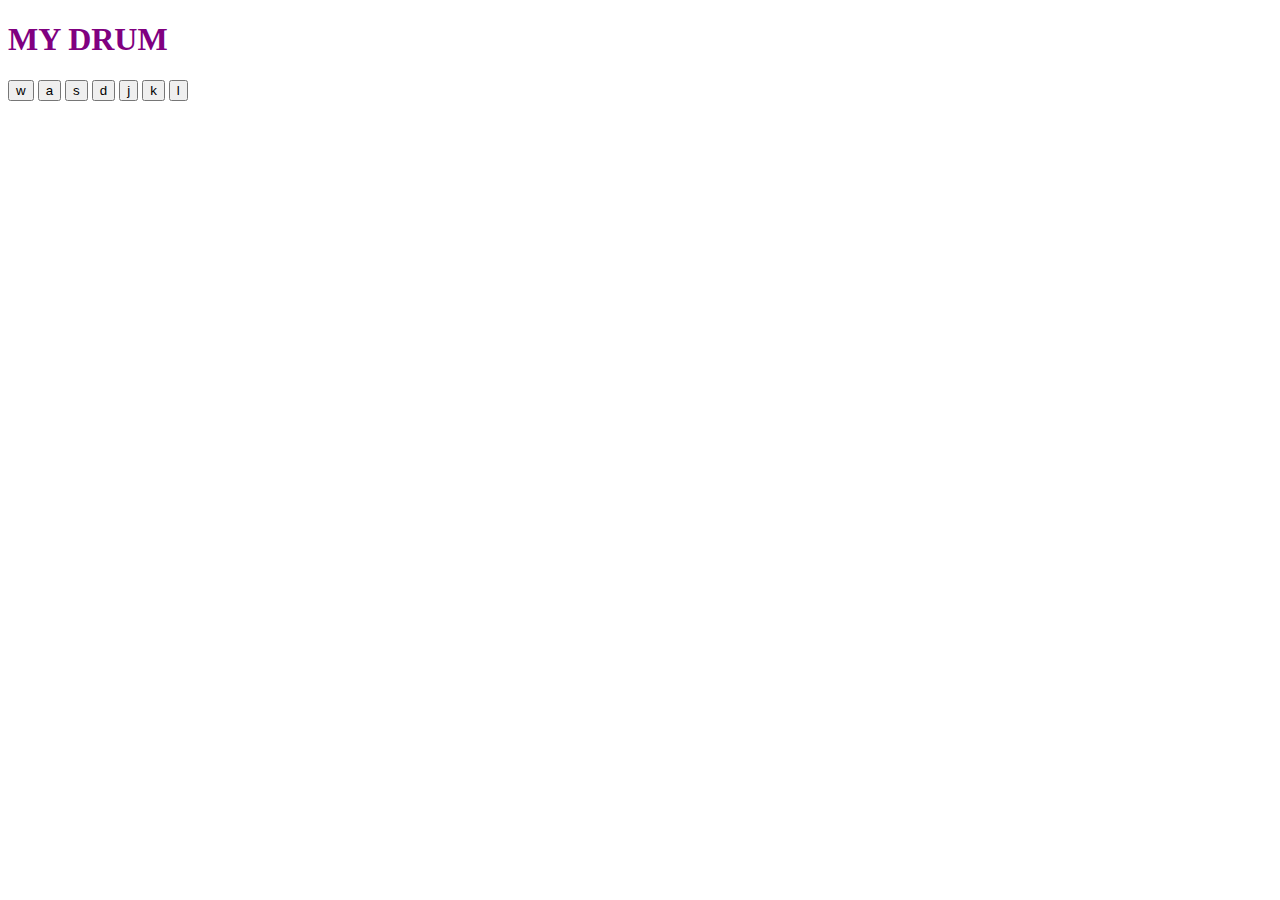
==== index.html @ 3b0ff88a "Update and rename drums.html to index.html" ====
<!DOCTYPE html>
<html lang="en">
    <head>
        <meta charset="UTF-8">
        <title>DRUMS IN WEB</title>
        <link rel="stylesheet" href="./kio.css">

    </head>
    <body>
    <h1 class="title" style="color:purple"> MY DRUM </h1>
    <div class="set">
    <button class="w drum">w</button>
    <button class="a drum">a</button>
    <button class="s drum">s</button>
    <button class="d drum">d</button>
    <button class="j drum">j</button>
    <button class="k drum">k</button>
    <button class="l drum">l</button>
    </div>
    <script src="./drumsj.js" charset="UTF-8"></script>
    </body>
</html>
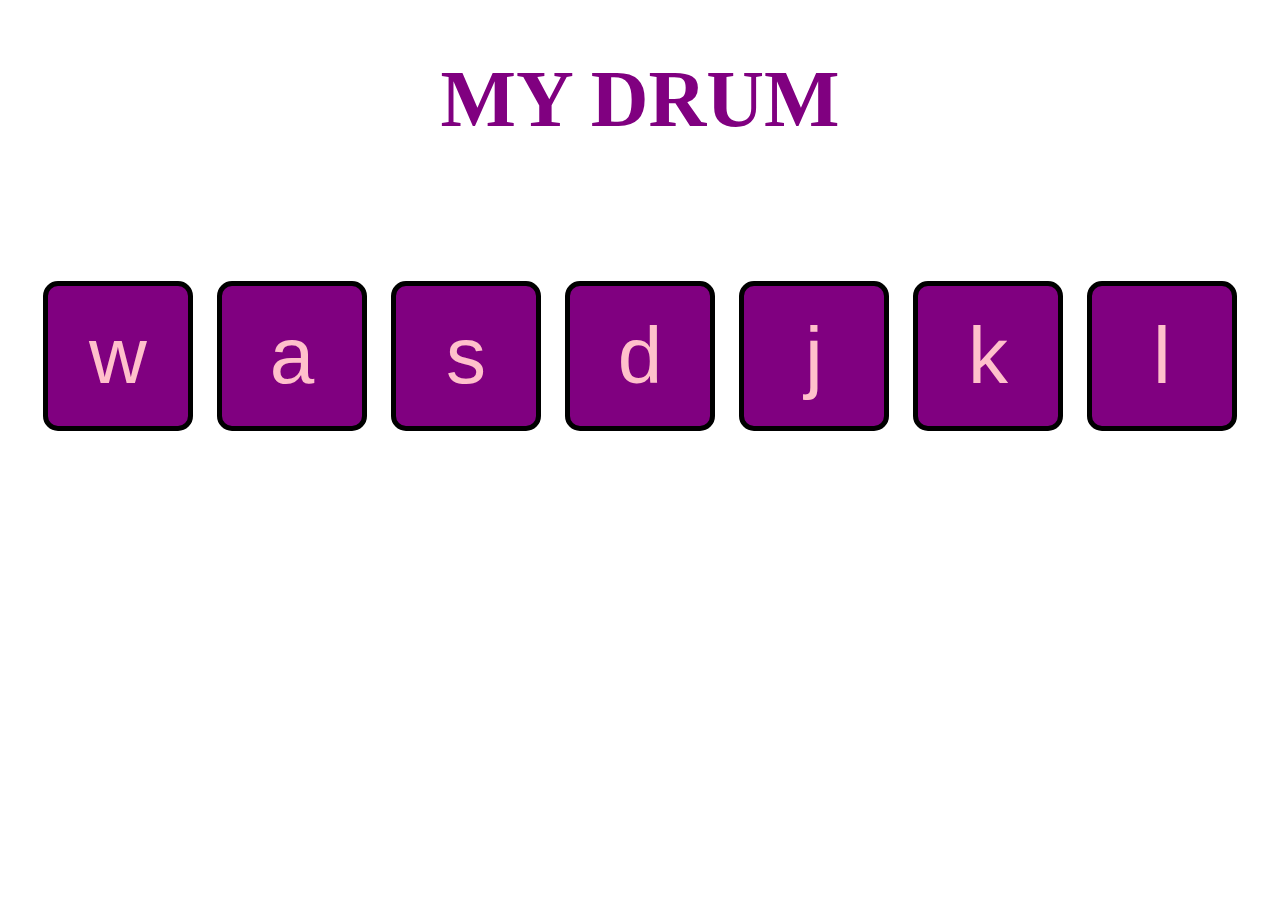
==== commit df4e35c3: "Update index.html" ====
--- a/index.html
+++ b/index.html
@@ -3,7 +3,7 @@
     <head>
         <meta charset="UTF-8">
         <title>DRUMS IN WEB</title>
-        <link rel="stylesheet" href="./kio.css">
+        <link rel="stylesheet" href="kio.css">
 
     </head>
     <body>
@@ -17,6 +17,6 @@
     <button class="k drum">k</button>
     <button class="l drum">l</button>
     </div>
-    <script src="./drumsj.js" charset="UTF-8"></script>
+    <script src="drumsj.js" charset="UTF-8"></script>
     </body>
 </html>
--- a/kio.css
+++ b/kio.css
@@ -0,0 +1,67 @@
+body{
+    text-align: center;
+    background: url("./images/grass.jpg");
+    background-position: center;
+    background-size: auto;
+}
+h1 {
+    font-size: 5rem;
+    font-family:'Times New Roman', Times, serif;
+    font-weight: bold;
+  }
+
+  .w {
+    background-image: url("images/tom1.png");
+  }
+  
+  .a {
+    background-image: url("images/tom2.png");
+  }
+  
+  .s {
+    background-image: url("images/tom3.png");
+  }
+  
+  .d {
+    background-image: url("images/tom4.png");
+  }
+  
+  .j {
+    background-image: url("images/snare.png");
+  }
+  
+  .k {
+    background-image: url("images/crash.png");
+  }
+  
+  .l {
+    background-image: url("images/kick.png");
+  }
+  
+  .set {
+    margin: 10% auto;
+  }
+  
+  .pressed {
+    box-shadow: 0 3px 4px 0 navy;
+    opacity: 0.5;
+  }
+  
+  
+  .drum {
+    outline: none;
+    border: 5px solid black;
+    font-size: 5rem;
+    font-family:'Times New Roman', Times, serif
+    line-height: 2;
+    font-weight: 20;
+    color: pink ;
+    border-radius: 15px;
+    display: inline-block;
+    width: 150px;
+    height: 150px;
+    text-align: center;
+    margin: 10px;
+    background-color: purple ;
+  }
+  